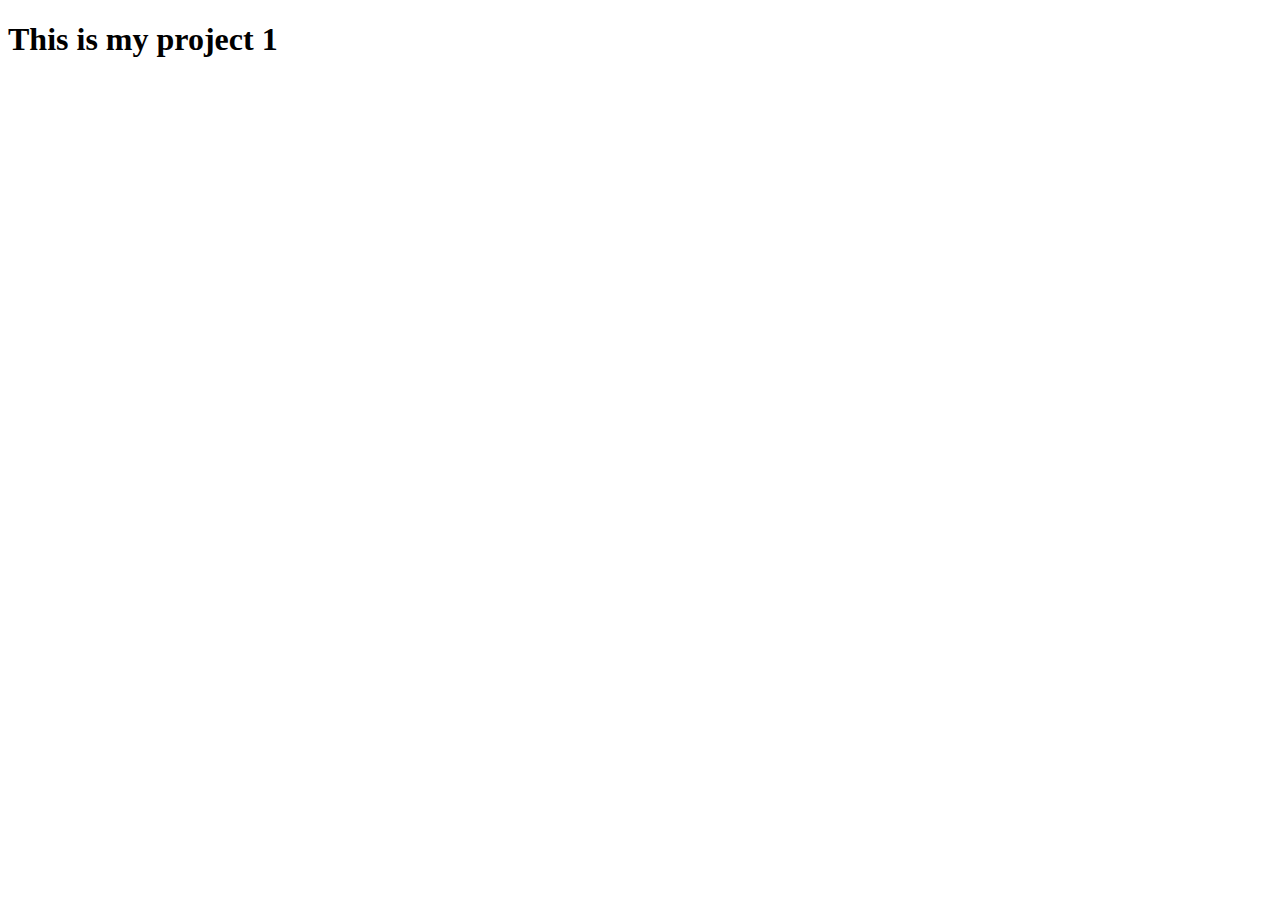
==== index.html @ 75ed8eaa "My First Commit" ====
<!DOCTYPE html>
<html lang="en">
  <head>
    <meta charset="UTF-8" />
    <meta http-equiv="X-UA-Compatible" content="IE=edge" />
    <meta name="viewport" content="width=device-width, initial-scale=1.0" />
    <title>Document</title>
    <script
      src="https://code.jquery.com/jquery-3.6.0.min.js"
      integrity="sha256-/xUj+3OJU5yExlq6GSYGSHk7tPXikynS7ogEvDej/m4="
      crossorigin="anonymous"
    ></script>
    <script src="app.js"></script>
    <link rel="stylesheet" href="style.css" />
  </head>
  <body>
    <body>
      <h1>This is my project 1</h1>
    </body>
  </body>
</html>
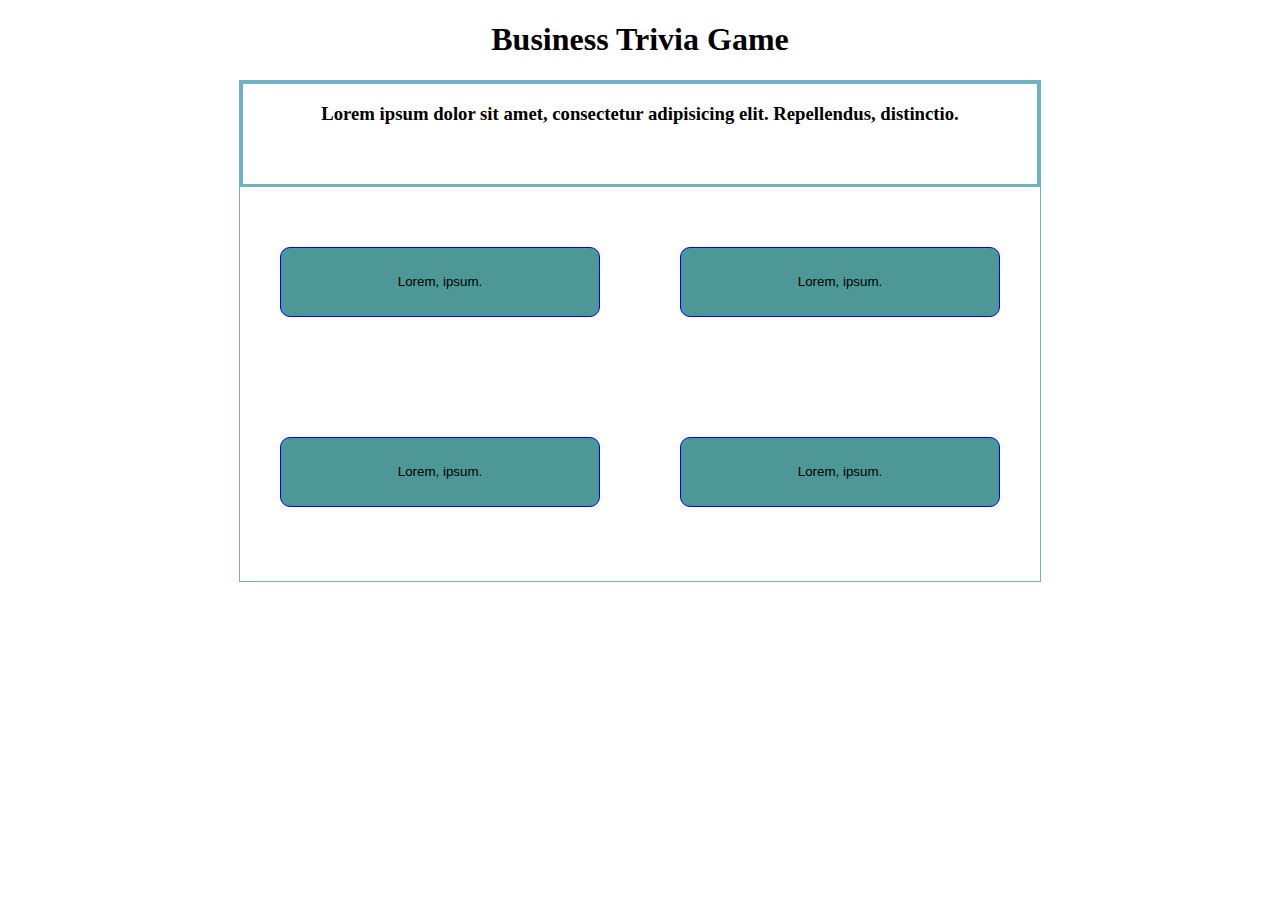
==== commit d7df5d4b: "Basic design, trivia questions called and loaded" ====
--- a/index.html
+++ b/index.html
@@ -15,7 +15,22 @@
   </head>
   <body>
     <body>
-      <h1>This is my project 1</h1>
+      <h1>Business Trivia Game</h1>
+      <div id="scoreboard"></div>
+      <div id="display">
+        <div id="q-bar">
+          <h3 id="q">
+            Lorem ipsum dolor sit amet, consectetur adipisicing elit.
+            Repellendus, distinctio.
+          </h3>
+        </div>
+        <form id="answer-box">
+          <input id="a" type="button" value="Lorem, ipsum."></input>
+          <input id="b" type="button" value="Lorem, ipsum."></input>
+          <input id="c" type="button" value="Lorem, ipsum."></input>
+          <input id="d" type="button" value="Lorem, ipsum."></input>
+        </form>
+      </div>
     </body>
   </body>
 </html>
--- a/style.css
+++ b/style.css
@@ -0,0 +1,31 @@
+body {
+  text-align: center;
+}
+#display {
+  margin: auto;
+  height: 500px;
+  width: 800px;
+  border: 1px solid rgb(109, 178, 199);
+}
+#q-bar {
+  border: 3px solid rgb(109, 178, 199);
+  height: 100px;
+}
+#answer-box {
+  display: flex;
+  flex-wrap: wrap;
+  width: 100%;
+}
+input {
+  width: 40%;
+  height: 70px;
+  border: 1px solid blue;
+  border-radius: 10px;
+  margin: 60px auto;
+  background-color: rgb(77, 151, 151);
+  transition: 0.3s;
+}
+.answers:hover {
+  background-color: rgb(93, 209, 209);
+  transform: scale(1.1);
+}
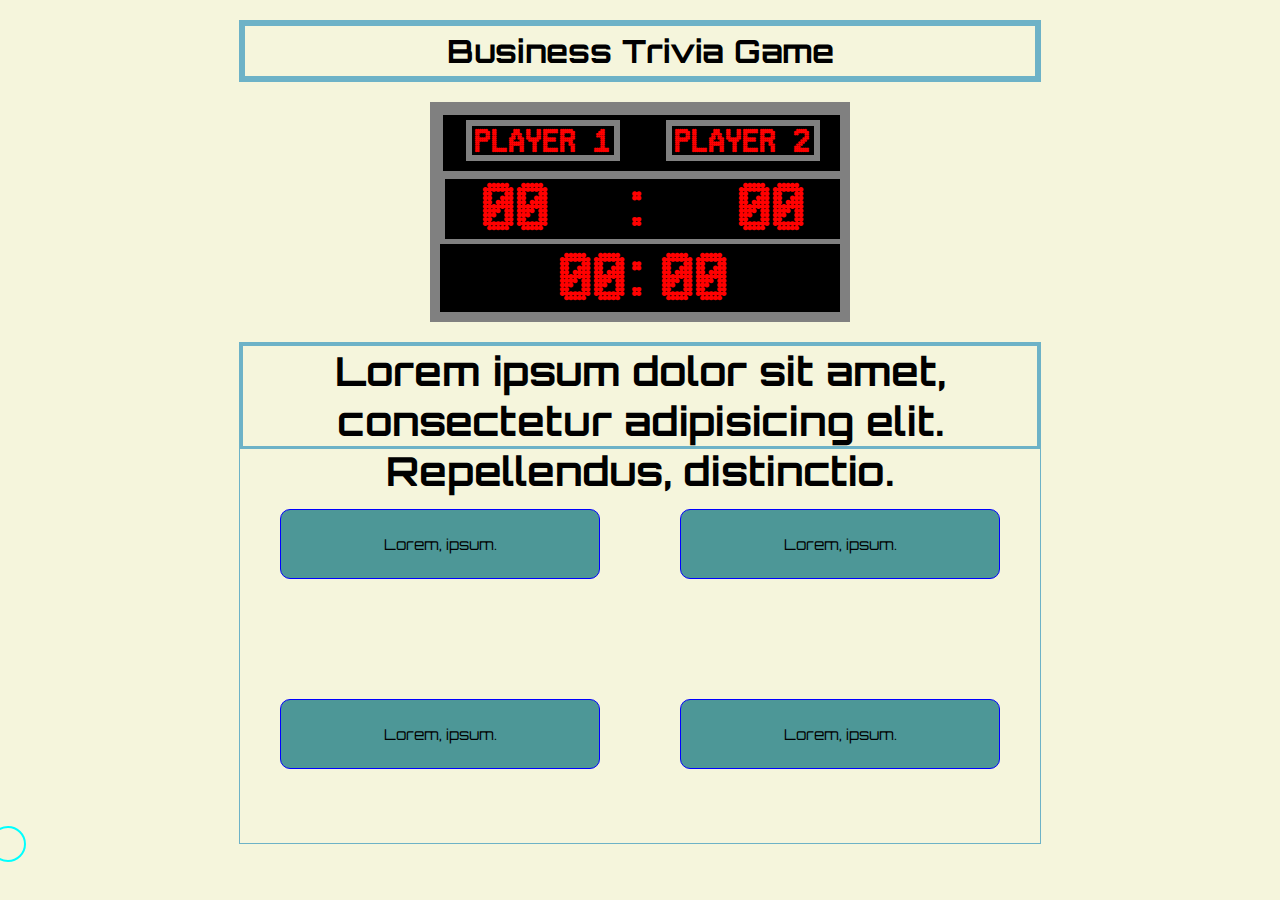
==== commit 2f4fe09f: "Added a downloaded font, scoreboard, and a home screen for the game" ====
--- a/index.html
+++ b/index.html
@@ -16,7 +16,24 @@
   <body>
     <body>
       <h1>Business Trivia Game</h1>
-      <div id="scoreboard"></div>
+      
+      <div class="scoreboard">
+        <div class ="players">
+          <h3>Player 1</h3>
+          <h3>Player 2</h3>
+        </div>
+        <div class="score">
+          <h3>00</h3>
+          <h3>:</h3>
+          <h3>00</h3>
+        </div>
+        <div class=timer>
+          <h3>00</h3>
+          <h3>:</h3>
+          <h3 id="seconds">00</h3>
+        </div>
+      </div>
+
       <div id="display">
         <div id="q-bar">
           <h3 id="q">
@@ -24,13 +41,16 @@
             Repellendus, distinctio.
           </h3>
         </div>
-        <form id="answer-box">
-          <input id="a" type="button" value="Lorem, ipsum."></input>
-          <input id="b" type="button" value="Lorem, ipsum."></input>
-          <input id="c" type="button" value="Lorem, ipsum."></input>
-          <input id="d" type="button" value="Lorem, ipsum."></input>
-        </form>
+        <div id="game">
+          <form id="answer-box">
+            <input id="a" type="button" value="Lorem, ipsum."></input>
+            <input id="b" type="button" value="Lorem, ipsum."></input>
+            <input id="c" type="button" value="Lorem, ipsum."></input>
+            <input id="d" type="button" value="Lorem, ipsum."></input>
+          </form>
+        </div>
       </div>
+      <div id="cursor"></div>
     </body>
   </body>
 </html>
--- a/style.css
+++ b/style.css
@@ -1,5 +1,97 @@
+/***********************
+************************
+********FONTS***********
+************************
+***********************/
+@import url("https://fonts.googleapis.com/css2?family=ZCOOL+KuaiLe&display=swap"); /*font-family: 'ZCOOL KuaiLe', cursive;*/
+@import url("https://fonts.googleapis.com/css2?family=Lobster&family=Orbitron:wght@500&display=swap"); /*font-family: 'Orbitron', sans-serif;*/
+@import url("https://fonts.googleapis.com/css2?family=EB+Garamond&display=swap"); /*font-family: 'EB Garamond', serif*/
+@font-face {
+  font-family: "scoreboard";
+  src: url("fonts/dangeronthemotorway-xv10-webfont.woff2") format("woff2"),
+    url("fonts/dangeronthemotorway-xv10-webfont.woff") format("woff");
+  font-weight: normal;
+  font-style: normal;
+}
 body {
   text-align: center;
+  cursor: none;
+  background-color: beige;
+}
+h1 {
+  font-family: "Orbitron", sans-serif;
+  border: 6px solid rgb(109, 178, 199);
+  width: 780px;
+  margin: 20px auto;
+  padding: 5px;
+}
+.scoreboard {
+  width: 400px;
+  height: 200px;
+  margin: 0 auto;
+  margin-bottom: 20px;
+  text-align: center;
+  border: 10px solid gray;
+  background-color: black;
+  color: red;
+  font-family: scoreboard;
+  font-size: 20px;
+}
+.players {
+  width: 100%;
+  margin: 0 auto;
+  display: flex;
+  border: 3px solid gray;
+}
+.players h3 {
+  text-align: center;
+  margin: 10px auto;
+  justify-content: center;
+  border: 6px solid gray;
+  padding: 3px;
+}
+.score {
+  width: 100%;
+  height: 30%;
+  margin: 0 auto;
+  display: flex;
+  justify-content: space-around;
+  font-size: 40px;
+  border: 5px solid gray;
+}
+.score h3 {
+  margin-top: 10px;
+}
+.scoreboard h3 {
+  margin-top: 5px;
+}
+.timer {
+  width: 40%;
+  margin: 0 auto;
+  display: flex;
+  justify-content: space-between;
+  padding-top: 5px;
+  font-size: 40px;
+}
+#rules {
+  padding: 15px;
+  text-align: left;
+  font-family: "EB Garamond", serif;
+  font-size: 25px;
+}
+#q {
+  font-family: "Orbitron", sans-serif;
+  font-size: 40px;
+  margin-top: 0px;
+}
+.play {
+  border: 4px solid rgb(77, 151, 151);
+  margin-top: 20px;
+  width: 300px;
+  height: 100px;
+  font-size: 65px;
+  cursor: none;
+  font-family: "ZCOOL KuaiLe", cursive;
 }
 #display {
   margin: auto;
@@ -24,8 +116,23 @@
   margin: 60px auto;
   background-color: rgb(77, 151, 151);
   transition: 0.3s;
+  cursor: none;
+  font-family: "Orbitron", sans-serif;
+  font-size: 15px;
 }
-.answers:hover {
+.hover {
   background-color: rgb(93, 209, 209);
   transform: scale(1.1);
+  transition-duration: 0.5 ease;
 }
+
+/*Cursor animation by Dev Ed: https://www.youtube.com/watch?v=TpwpAYi-p2w*/
+#cursor {
+  width: 2rem;
+  height: 2rem;
+  border: 2px solid aqua;
+  border-radius: 50%;
+  position: absolute;
+  transform: translate(-50%, -50%);
+  pointer-events: none;
+}
